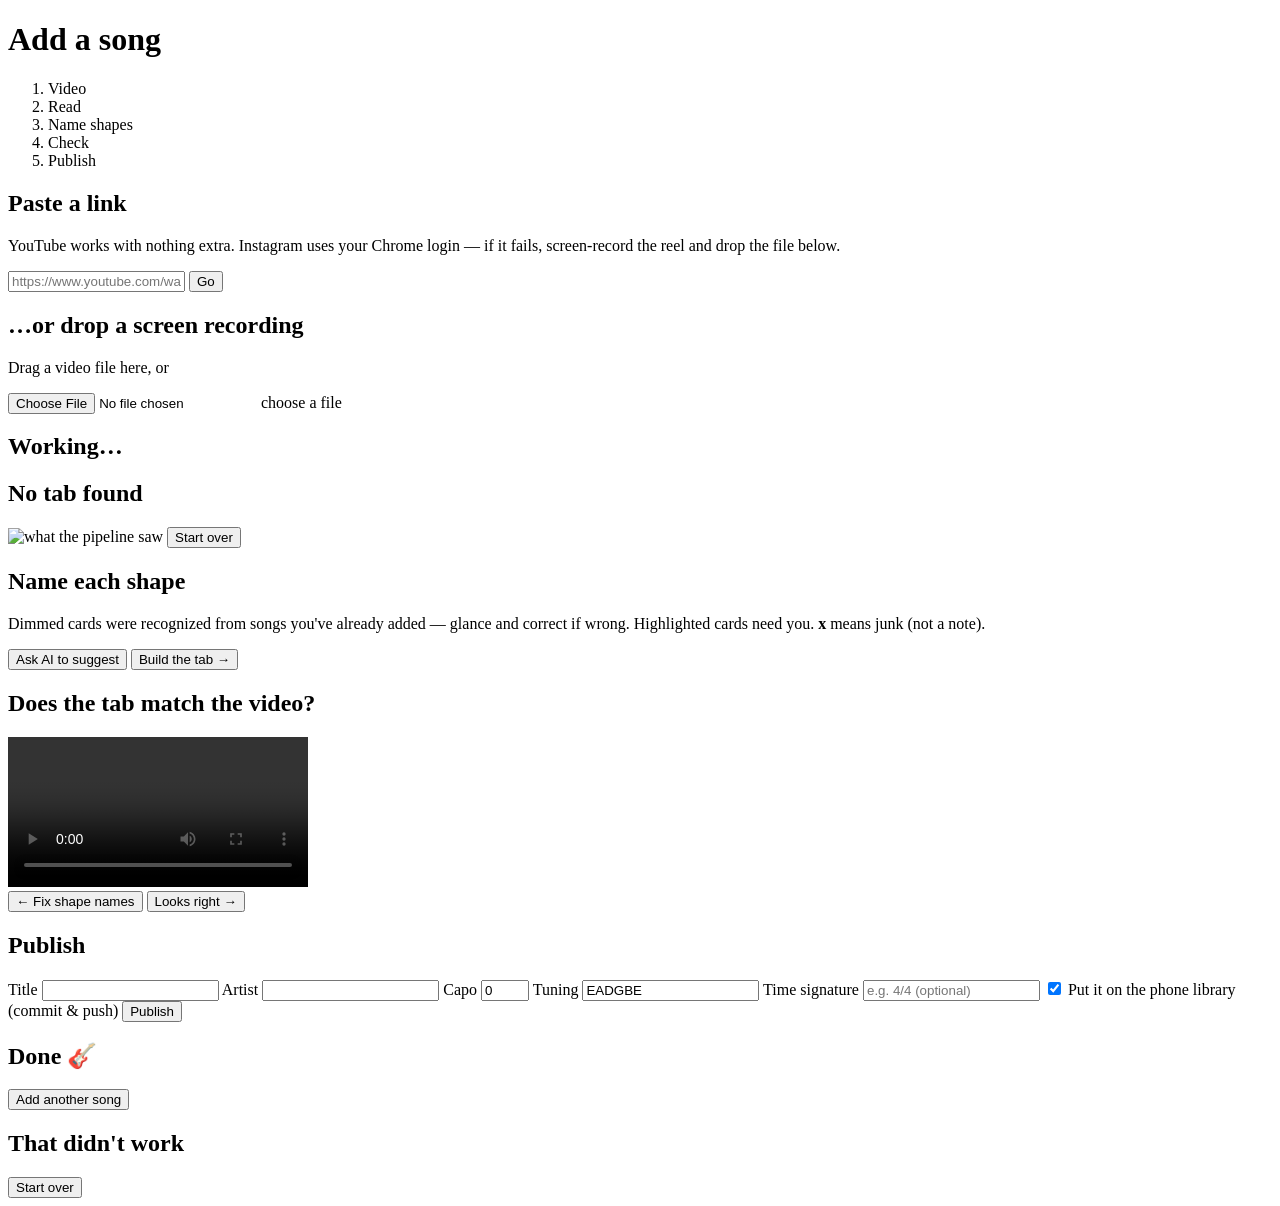
==== pipeline/intake_ui/index.html @ 5479fcce "Video intake app: add a song without the terminal pipeline/intake.py (Flask, localhost) + intake_ui/" ====
<!DOCTYPE html>
<html lang="en">
<head>
<meta charset="utf-8">
<meta name="viewport" content="width=device-width, initial-scale=1">
<title>Add a song</title>
<link rel="icon" href="data:image/svg+xml,<svg xmlns='http://www.w3.org/2000/svg' viewBox='0 0 100 100'><text y='.9em' font-size='90'>🎸</text></svg>">
<link rel="preconnect" href="https://fonts.googleapis.com">
<link href="https://fonts.googleapis.com/css2?family=Fraunces:opsz,wght@9..144,500;9..144,650&family=IBM+Plex+Mono:wght@400;500&display=swap" rel="stylesheet">
<link rel="stylesheet" href="/ui/intake.css">
</head>
<body>
<main id="app">
  <header>
    <h1>Add a song</h1>
    <ol class="rail" id="rail">
      <li data-step="1">Video</li><li data-step="2">Read</li><li data-step="3">Name shapes</li>
      <li data-step="4">Check</li><li data-step="5">Publish</li>
    </ol>
  </header>

  <section id="panel-start" class="panel">
    <div class="card">
      <h2>Paste a link</h2>
      <p class="hint">YouTube works with nothing extra. Instagram uses your Chrome login —
        if it fails, screen-record the reel and drop the file below.</p>
      <form id="link-form" class="rowform">
        <input id="link" type="url" placeholder="https://www.youtube.com/watch?v=… or instagram.com/reel/…">
        <button type="submit" class="primary">Go</button>
      </form>
    </div>
    <div class="card drop" id="drop">
      <h2>…or drop a screen recording</h2>
      <p class="hint">Drag a video file here, or</p>
      <label class="filebtn"><input id="file" type="file" accept="video/*,.mp4,.mov,.mkv">choose a file</label>
    </div>
  </section>

  <section id="panel-busy" class="panel hidden">
    <div class="card">
      <h2 id="busy-title">Working…</h2>
      <pre id="log" class="log"></pre>
    </div>
  </section>

  <section id="panel-notab" class="panel hidden">
    <div class="card">
      <h2>No tab found</h2>
      <p class="hint" id="notab-msg"></p>
      <img id="notab-frames" alt="what the pipeline saw" class="wide">
      <button class="primary" onclick="location.reload()">Start over</button>
    </div>
  </section>

  <section id="panel-label" class="panel hidden">
    <div class="card">
      <h2>Name each shape <span id="label-progress" class="chip"></span></h2>
      <p class="hint">Dimmed cards were recognized from songs you've already added — glance and
        correct if wrong. Highlighted cards need you. <b>x</b> means junk (not a note).</p>
      <div id="cards" class="cards"></div>
      <div class="rowform">
        <button id="ask-ai">Ask AI to suggest</button>
        <button id="build" class="primary">Build the tab →</button>
      </div>
    </div>
  </section>

  <section id="panel-check" class="panel hidden">
    <div class="card">
      <h2>Does the tab match the video?</h2>
      <div id="flags" class="hint"></div>
      <div class="checkgrid">
        <video id="video" controls preload="metadata"></video>
        <div id="pages"></div>
      </div>
      <div class="rowform">
        <button id="relabel">← Fix shape names</button>
        <button id="to-publish" class="primary">Looks right →</button>
      </div>
    </div>
  </section>

  <section id="panel-publish" class="panel hidden">
    <div class="card narrow">
      <h2>Publish</h2>
      <label>Title <input id="m-title"></label>
      <label>Artist <input id="m-artist"></label>
      <label class="half">Capo <input id="m-capo" type="number" min="0" max="12" value="0"></label>
      <label class="half">Tuning <input id="m-tuning" value="EADGBE"></label>
      <label class="half">Time signature <input id="m-tsig" placeholder="e.g. 4/4 (optional)"></label>
      <label class="checkline"><input id="m-push" type="checkbox" checked> Put it on the phone library (commit &amp; push)</label>
      <button id="publish" class="primary">Publish</button>
    </div>
  </section>

  <section id="panel-done" class="panel hidden">
    <div class="card">
      <h2>Done 🎸</h2>
      <p class="hint" id="done-msg"></p>
      <p><a id="done-link" target="_blank" class="biglink"></a></p>
      <button class="primary" onclick="location.reload()">Add another song</button>
    </div>
  </section>

  <section id="panel-error" class="panel hidden">
    <div class="card">
      <h2>That didn't work</h2>
      <p class="hint" id="error-msg"></p>
      <pre id="error-log" class="log"></pre>
      <button class="primary" onclick="location.reload()">Start over</button>
    </div>
  </section>

  <div id="pad" class="pad hidden"></div>
</main>
<script src="/ui/intake.js"></script>
</body>
</html>
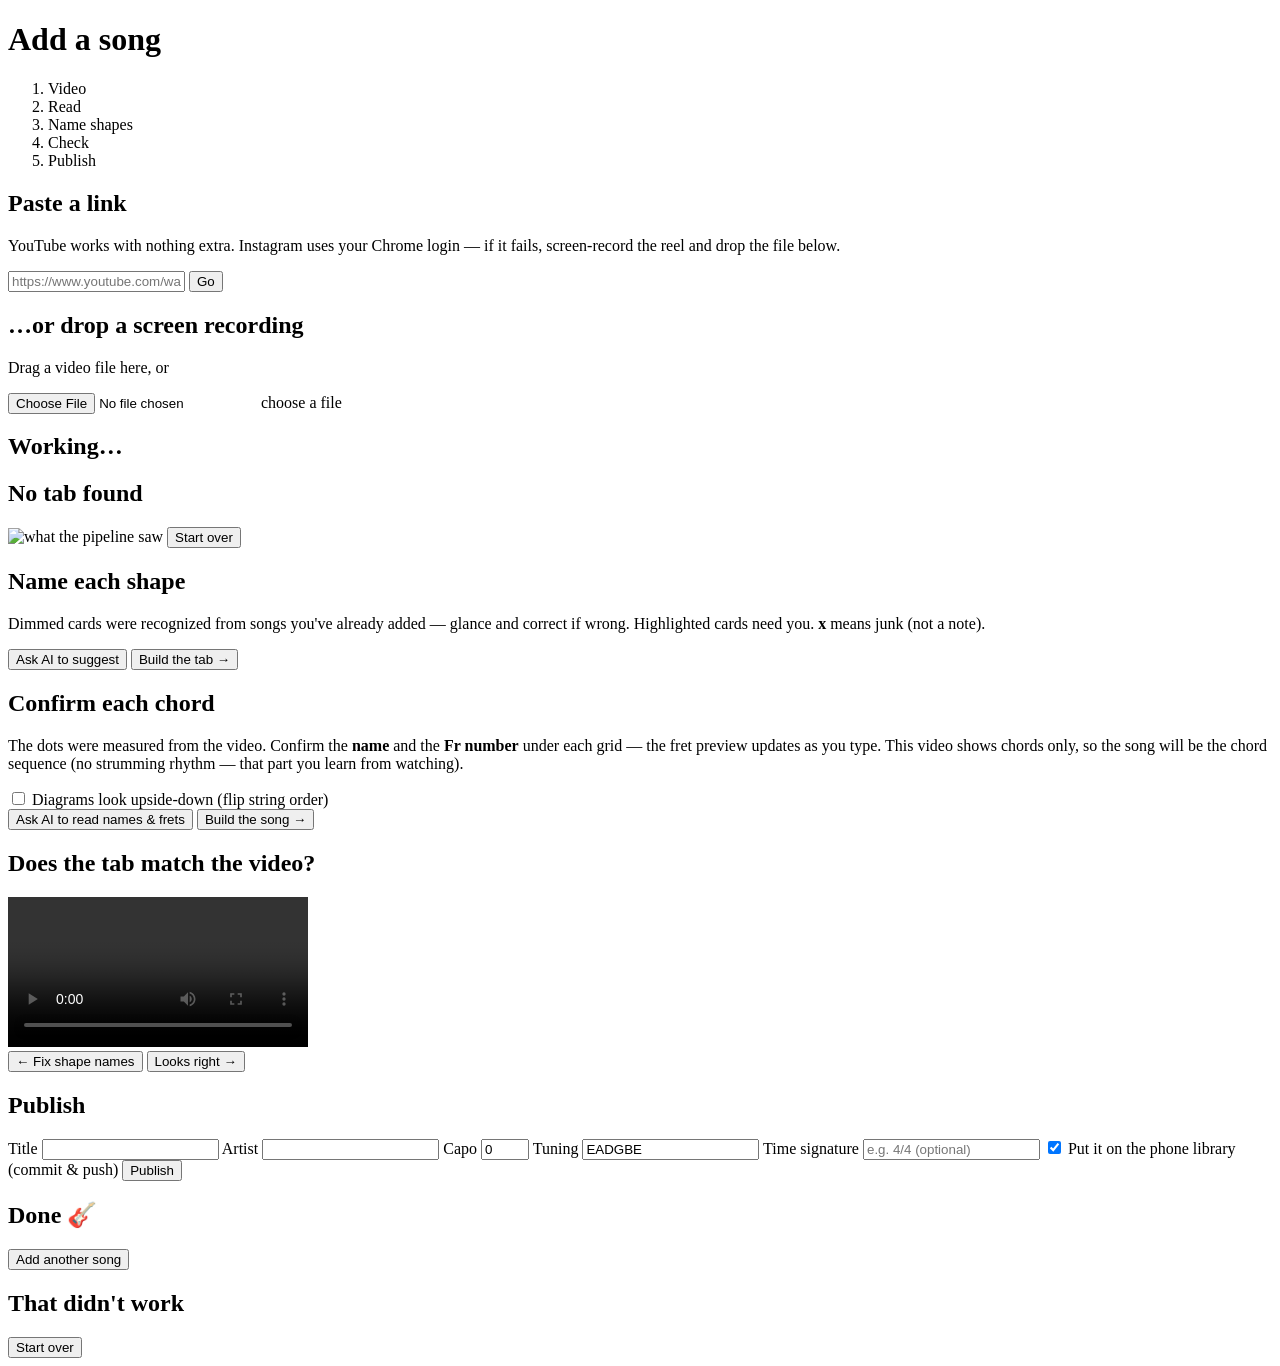
==== commit 9ac65f43: "Chord-diagram videos (style D): diagrams -> named chord sequence When a video has no tab, extract_cv" ====
--- a/pipeline/intake_ui/index.html
+++ b/pipeline/intake_ui/index.html
@@ -65,6 +65,25 @@
     </div>
   </section>
 
+  <section id="panel-chords" class="panel hidden">
+    <div class="card">
+      <h2>Confirm each chord <span id="chords-progress" class="chip"></span></h2>
+      <p class="hint">The dots were measured from the video. Confirm the <b>name</b> and the
+        <b>Fr number</b> under each grid — the fret preview updates as you type.
+        This video shows chords only, so the song will be the chord sequence
+        (no strumming rhythm — that part you learn from watching).</p>
+      <div id="chord-cards" class="cards chordcards"></div>
+      <div class="rowform">
+        <label class="checkline" style="margin:0"><input id="flip-strings" type="checkbox">
+          Diagrams look upside-down (flip string order)</label>
+      </div>
+      <div class="rowform">
+        <button id="chords-ai">Ask AI to read names &amp; frets</button>
+        <button id="chords-build" class="primary">Build the song →</button>
+      </div>
+    </div>
+  </section>
+
   <section id="panel-check" class="panel hidden">
     <div class="card">
       <h2>Does the tab match the video?</h2>
